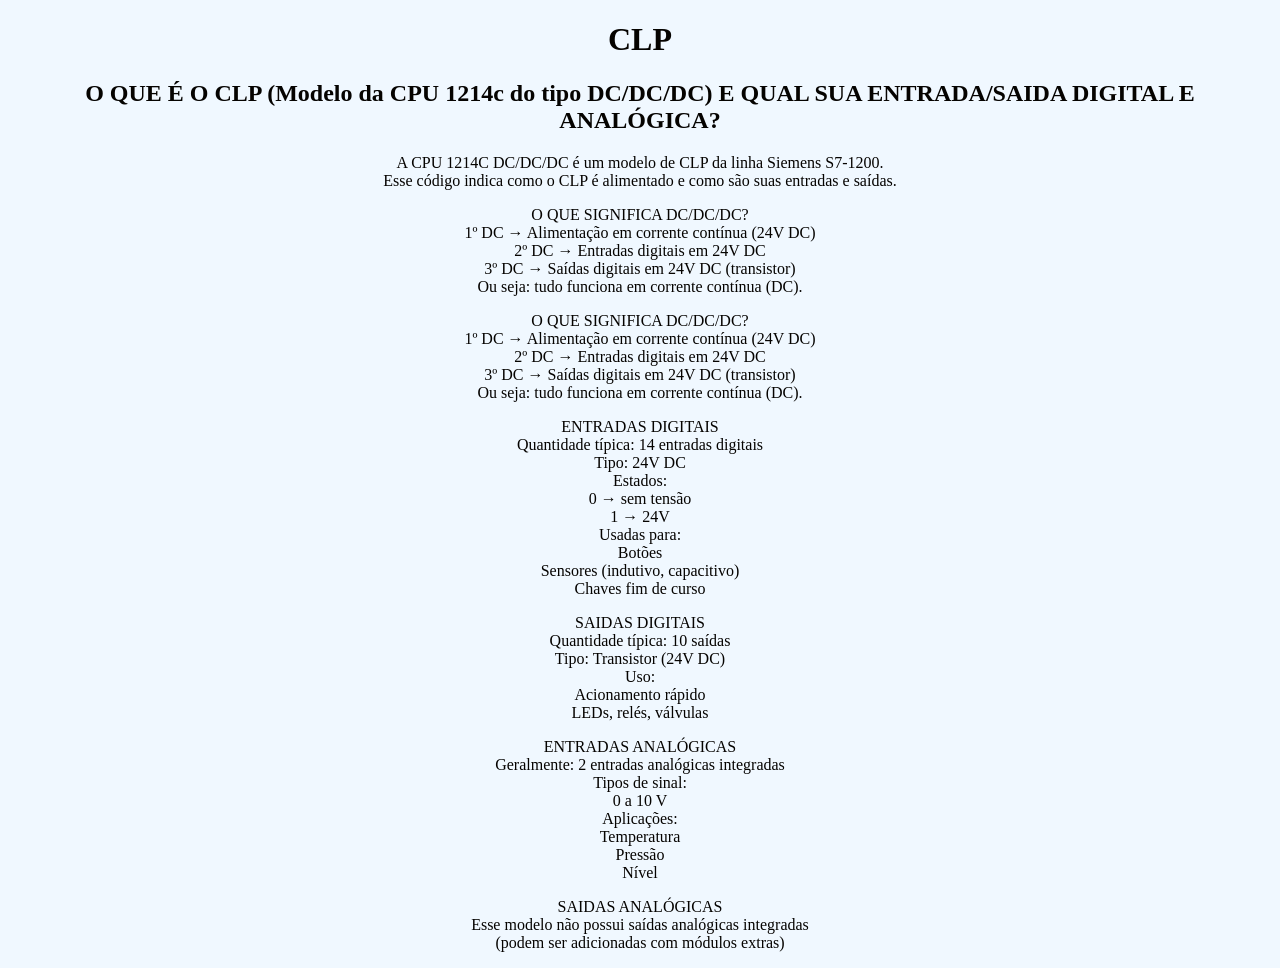
==== clp.html @ 75443642 "primeira versao" ====
<!DOCTYPE html>
<html lang="pt-BR">
<head>
    <meta charset="UTF-8">
    <meta name="viewport" content="width=device-width, initial-scale=1.0">
    <link rel="stylesheet" href="./style.css">
    <title>CLP</title>
</head>
<body>
    
<h1>CLP</h1>

<h2>O QUE É O CLP (Modelo da CPU 1214c do tipo DC/DC/DC) E QUAL SUA ENTRADA/SAIDA DIGITAL E ANALÓGICA?</h2>

<p>A CPU 1214C DC/DC/DC é um modelo de CLP da linha Siemens S7-1200. <br>
 Esse código indica como o CLP é alimentado e como são suas entradas e saídas. <br></p>

<p>O QUE SIGNIFICA DC/DC/DC? <br>
1º DC → Alimentação em corrente contínua (24V DC) <br>
2º DC → Entradas digitais em 24V DC <br>
 3º DC → Saídas digitais em 24V DC (transistor) <br>
Ou seja: tudo funciona em corrente contínua (DC). <br> </p>

<p>O QUE SIGNIFICA DC/DC/DC? <br>
1º DC → Alimentação em corrente contínua (24V DC) <br>
2º DC → Entradas digitais em 24V DC <br>
3º DC → Saídas digitais em 24V DC (transistor)  <br>
Ou seja: tudo funciona em corrente contínua (DC). <br> </p>

<p>ENTRADAS DIGITAIS <br>
Quantidade típica: 14 entradas digitais <br>
Tipo: 24V DC <br>
Estados: <br>
0 → sem tensão  <br>
1 → 24V <br>
Usadas para:    <br>
Botões <br>
 Sensores (indutivo, capacitivo) <br>
Chaves fim de curso <br> </p>

<p>SAIDAS DIGITAIS <br>
Quantidade típica: 10 saídas <br>
 Tipo: Transistor (24V DC) <br>
 Uso: <br>
 Acionamento rápido <br>
LEDs, relés, válvulas <br> </p>

<p>ENTRADAS ANALÓGICAS <br>
Geralmente: 2 entradas analógicas integradas <br>
 Tipos de sinal: <br>
 0 a 10 V <br>
Aplicações: <br>
Temperatura <br>
Pressão <br>
 Nível <br> </p>

<p>SAIDAS ANALÓGICAS <br>
 Esse modelo não possui saídas analógicas integradas <br>
(podem ser adicionadas com módulos extras) <br> </p>







</body>
</html>
---- style.css ----
body{
    background-color: aliceblue;
    color: rgb(5, 3, 0);
    text-align: center;

}
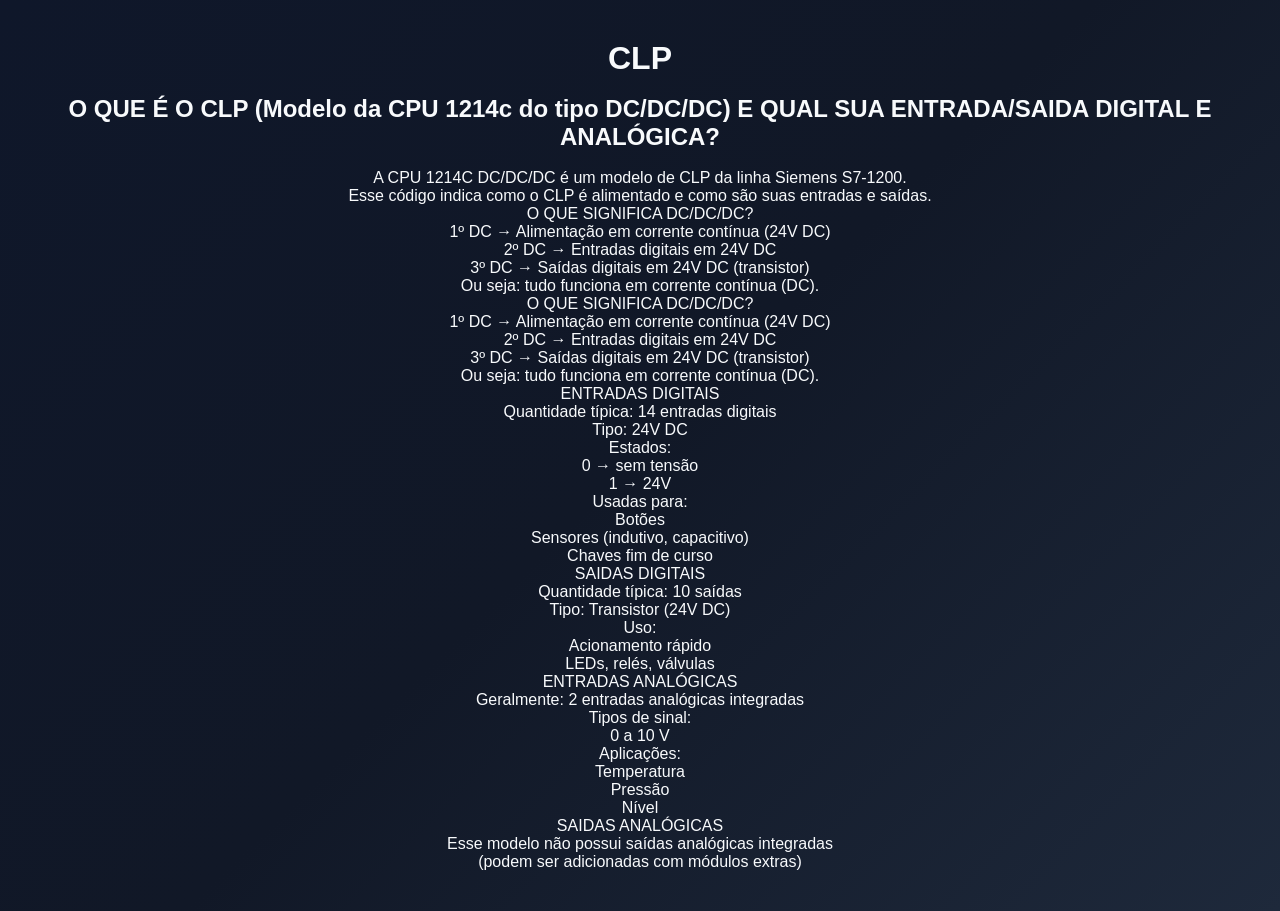
==== commit f4f19128: "versão oficial" ====
--- a/clp.html
+++ b/clp.html
@@ -8,9 +8,9 @@
 </head>
 <body>
     
-<h1>CLP</h1>
+<h1>CLP</h1> <br>
 
-<h2>O QUE É O CLP (Modelo da CPU 1214c do tipo DC/DC/DC) E QUAL SUA ENTRADA/SAIDA DIGITAL E ANALÓGICA?</h2>
+<h2>O QUE É O CLP (Modelo da CPU 1214c do tipo DC/DC/DC) E QUAL SUA ENTRADA/SAIDA DIGITAL E ANALÓGICA?</h2> <br>
 
 <p>A CPU 1214C DC/DC/DC é um modelo de CLP da linha Siemens S7-1200. <br>
  Esse código indica como o CLP é alimentado e como são suas entradas e saídas. <br></p>
--- a/style.css
+++ b/style.css
@@ -1,6 +1,49 @@
-body{
-    background-color: aliceblue;
-    color: rgb(5, 3, 0);
+*{
+    margin:0;
+    padding:0;
+    box-sizing:border-box;
+    font-family: "Inter", sans-serif;
     text-align: center;
-
-}+  }
+  
+  body{
+    background: linear-gradient(135deg, #0f172a, #111827, #1e293b);
+    color:#f8fafc;
+    min-height:100vh;
+    padding:40px;
+    text-align: center;
+}
+  
+  
+  
+  .container{
+    max-width:1200px;
+    margin:auto;
+    text-align: center;
+}
+  
+  
+  
+  header{
+    display:flex;
+    justify-content:space-between;
+    align-items:center;
+    margin-bottom:40px;
+    text-align: center;
+}
+  
+  
+  header h1{
+    font-size:2.5rem;
+    font-weight:700;
+    background:linear-gradient(to right,#38bdf8,#22c55e);
+    text-align: center;
+}
+    
+  
+  
+  header p{
+    color:#94a3b8;
+    text-align: center;
+}
+  
